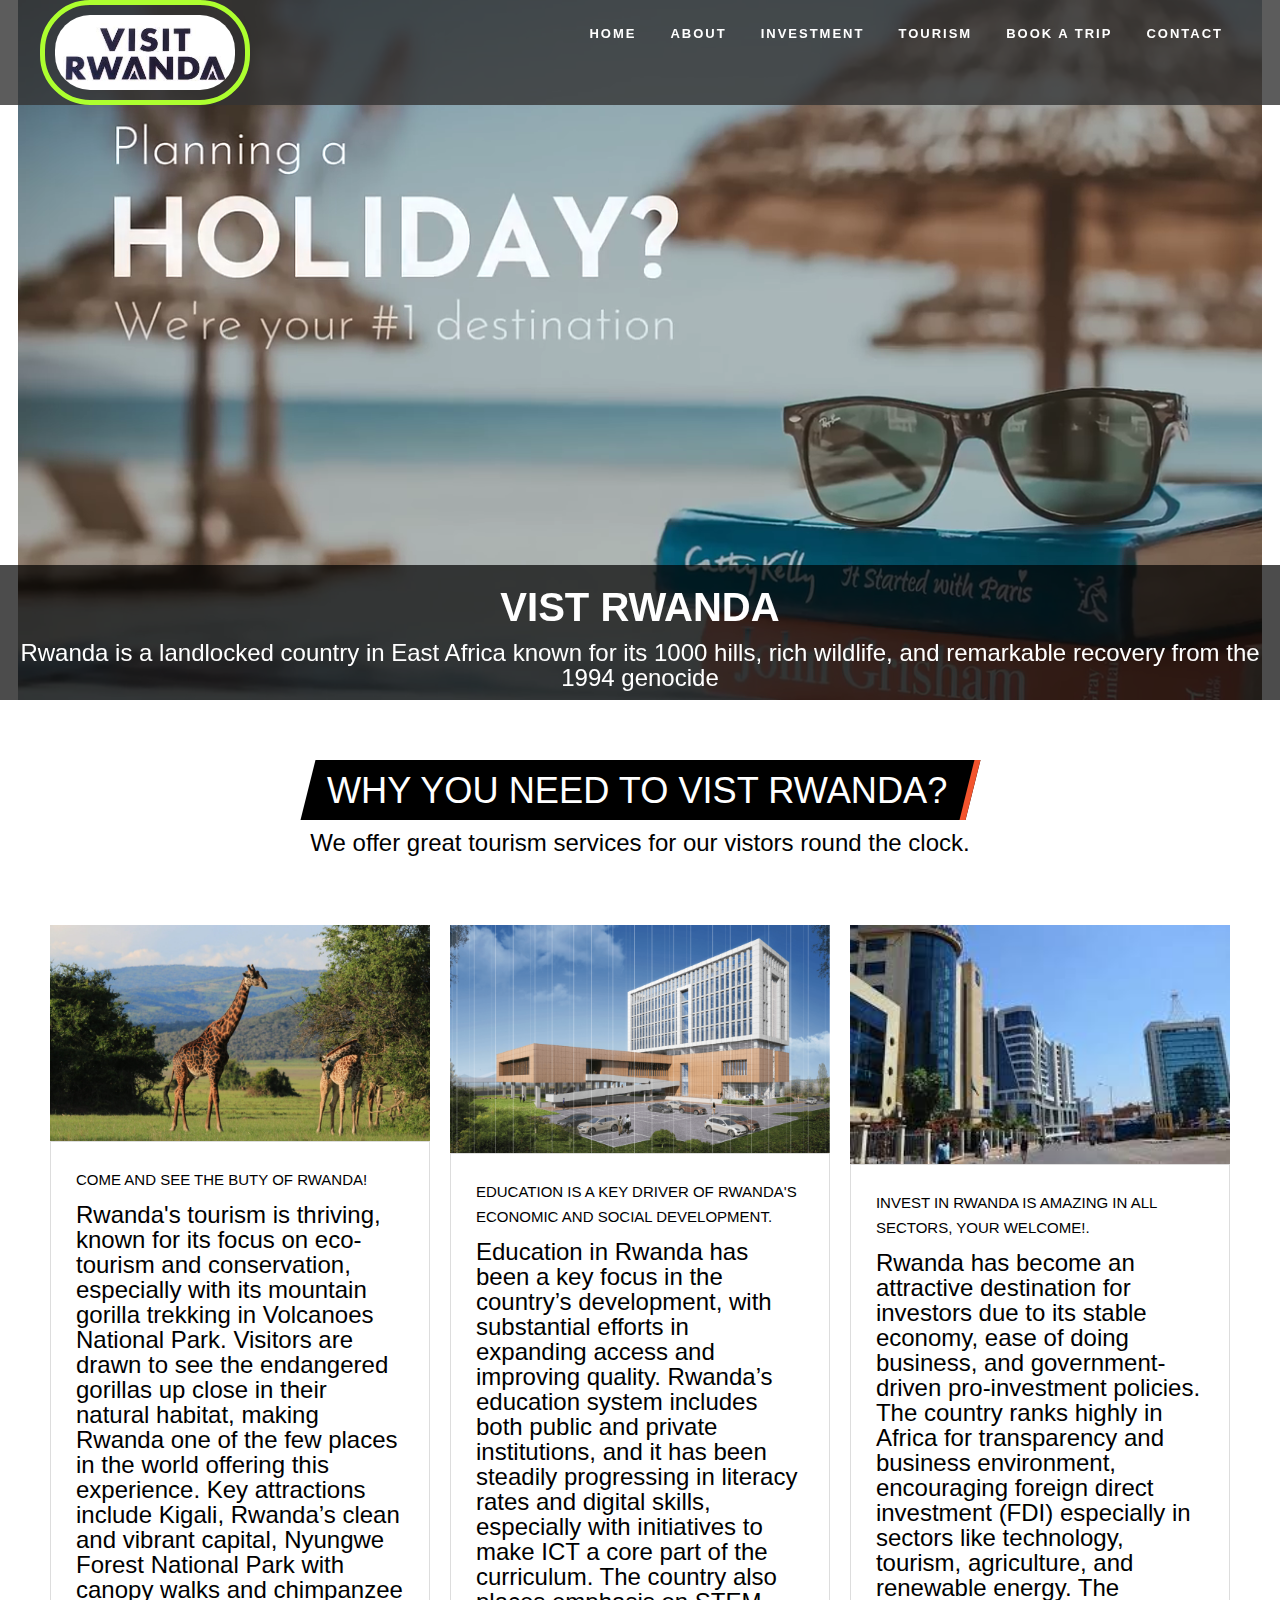
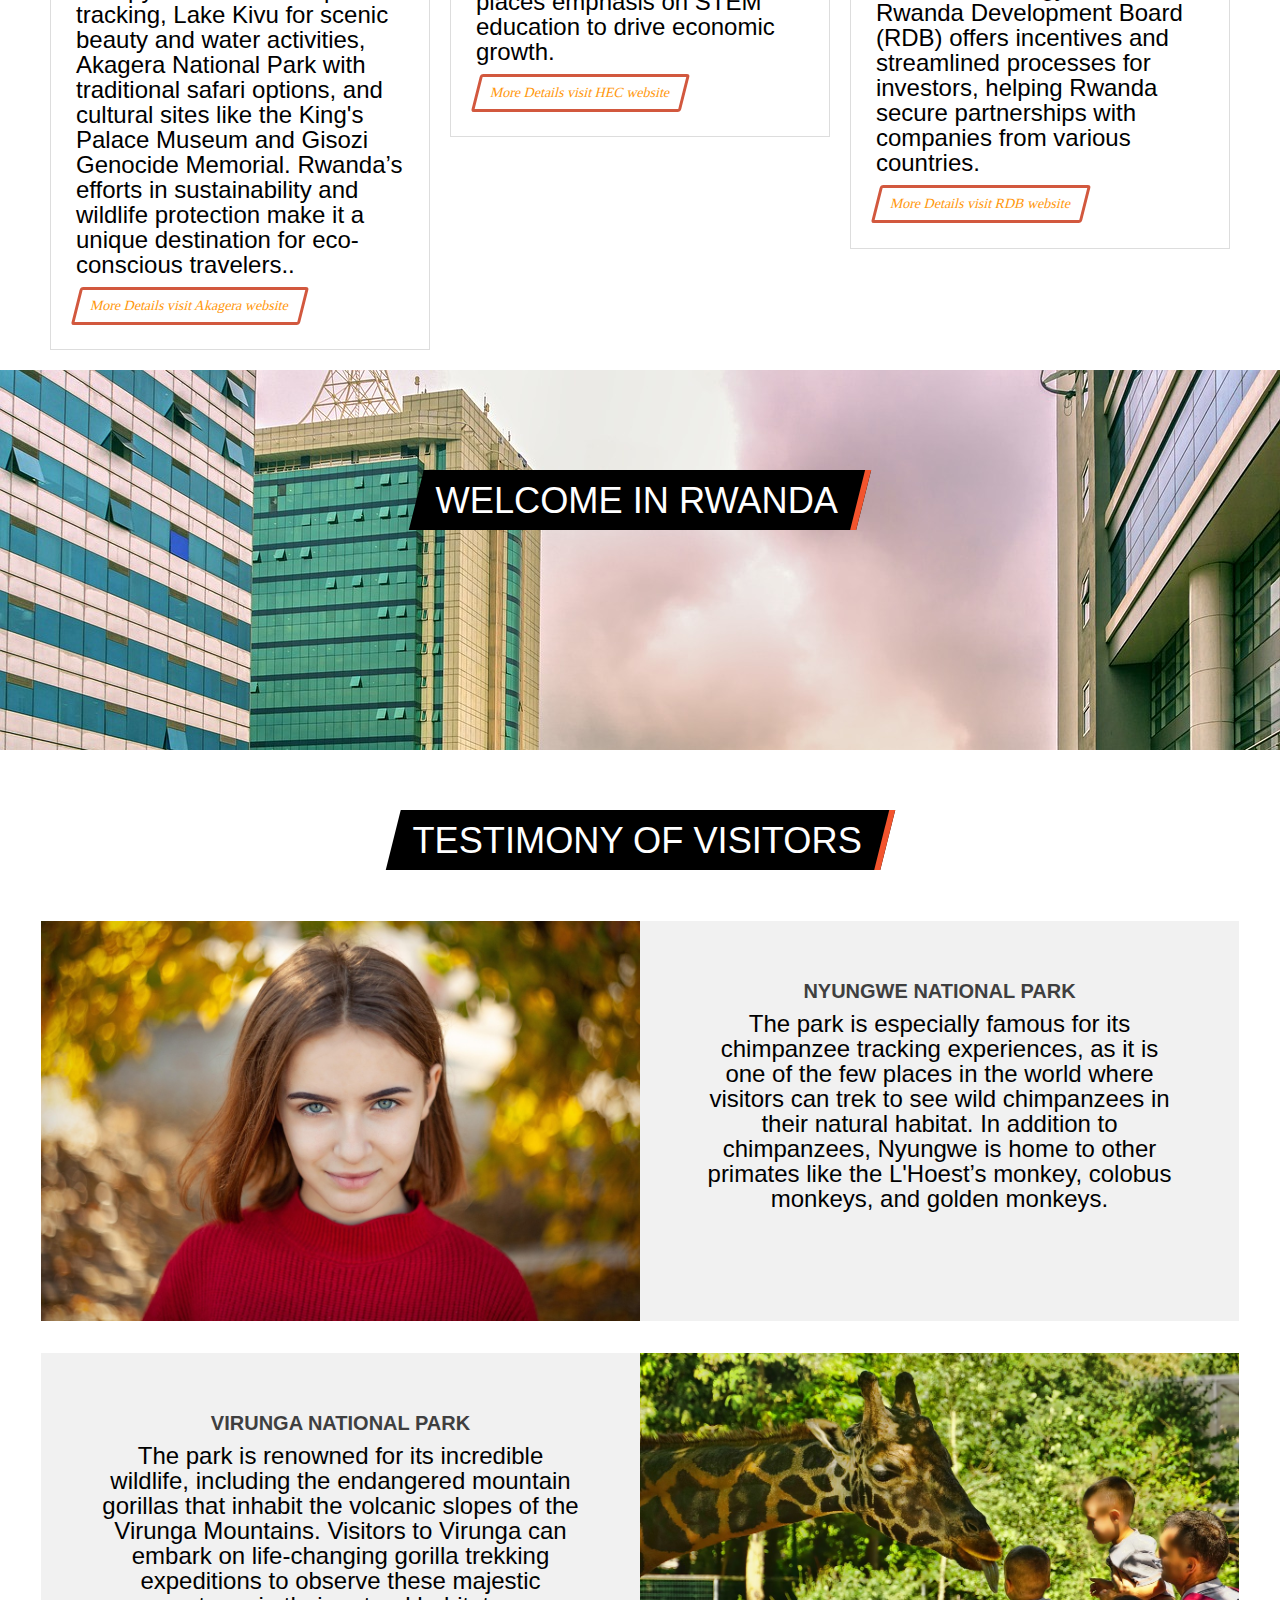
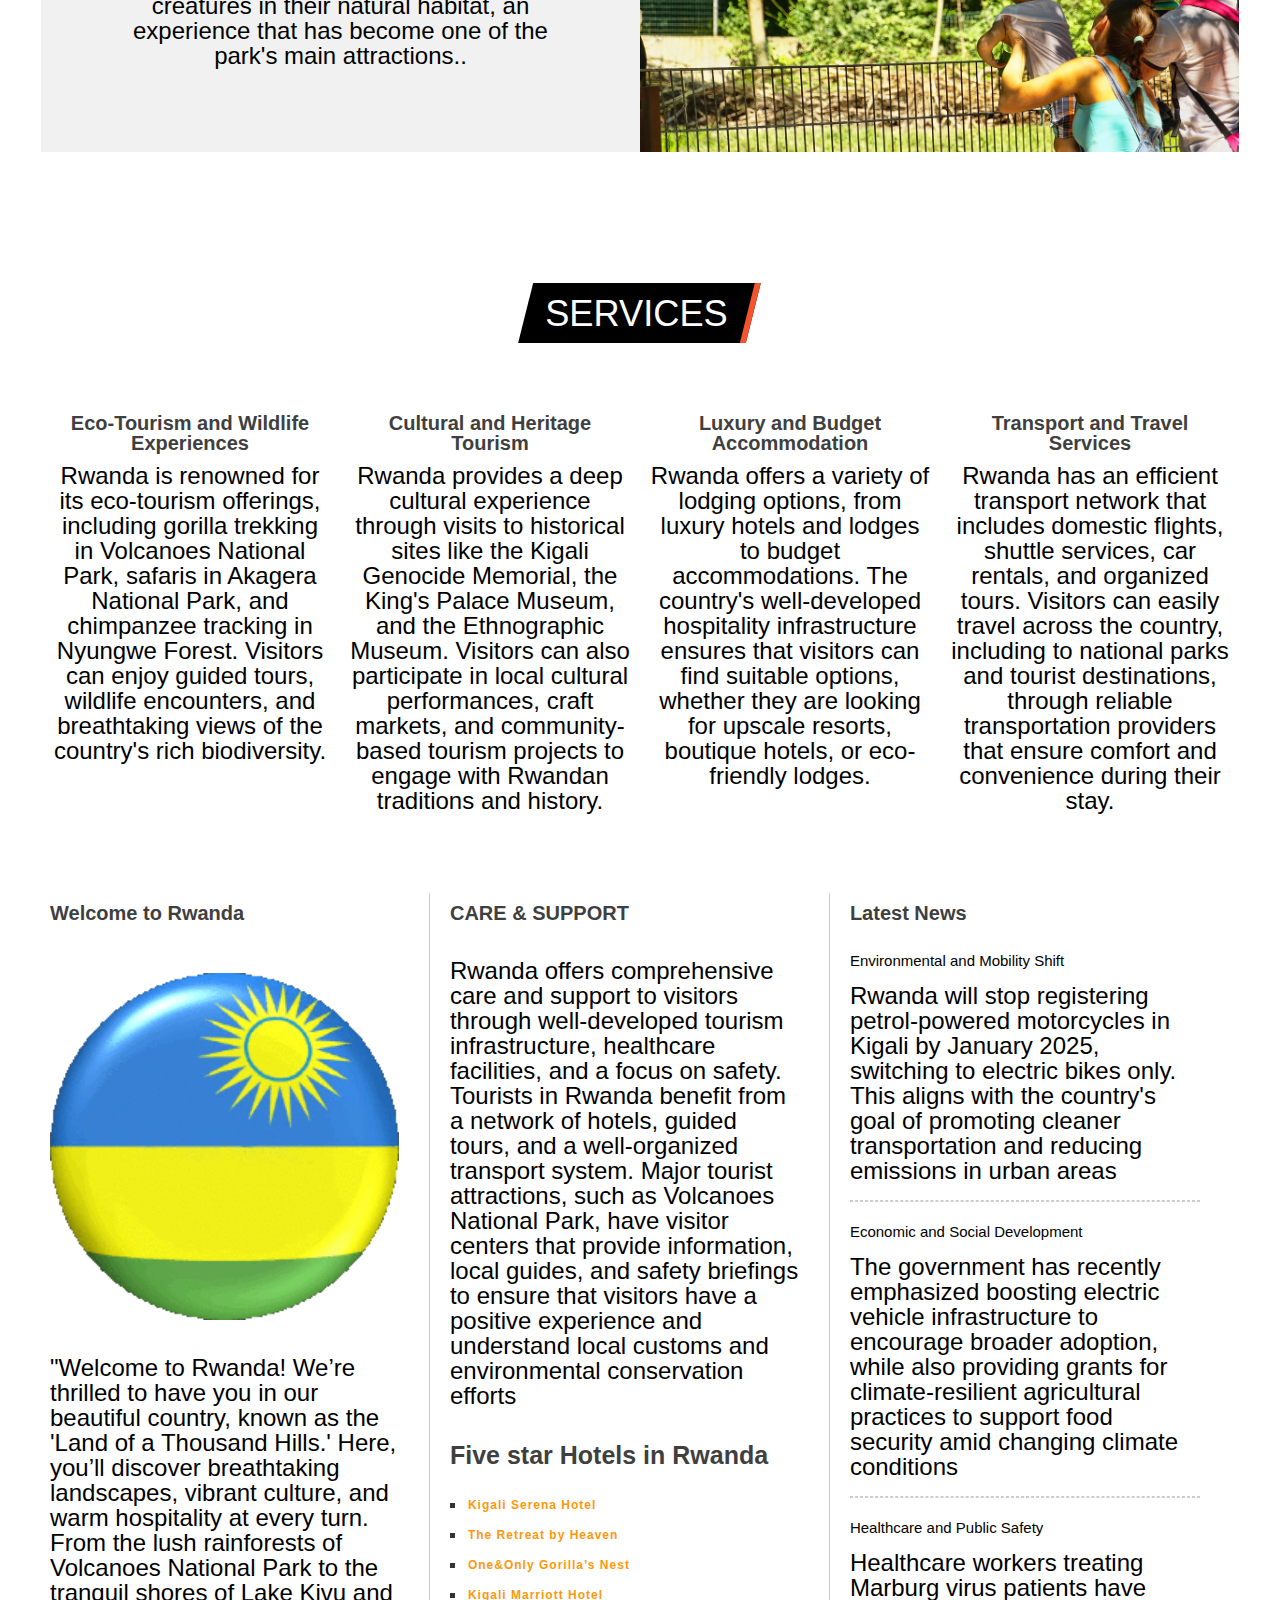
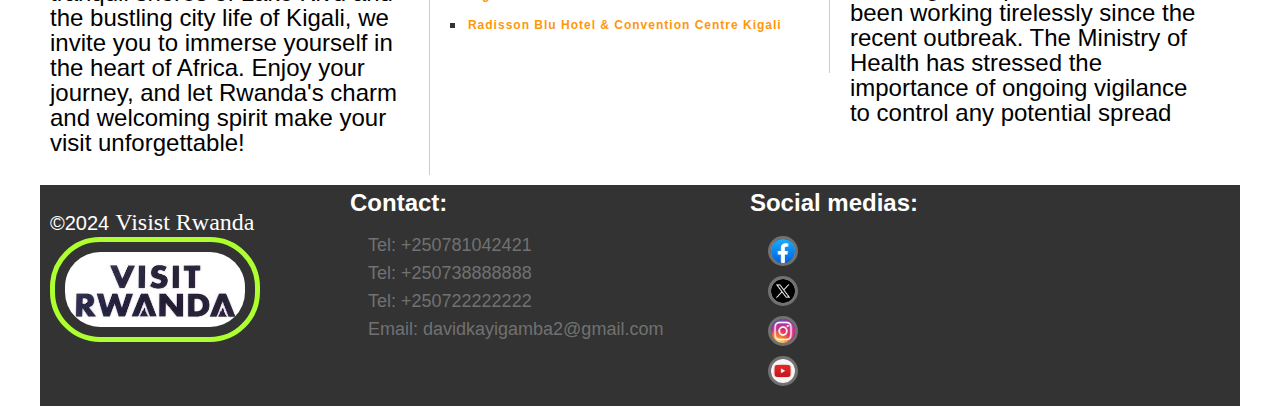
==== index.html @ 7839c7e0 "Add files via upload" ====
<!doctype html>
<html>
<head>
			<title>Home</title>
			<link href="css/style.css" type="text/css" rel="stylesheet">
			<link href="css/grid.css" type="text/css" rel="stylesheet">
</head>
<body>
<main>

		<!------------------------ header ----------------------->

	<header>
		<div class="container">
		<div class="row">
		<a href="index.html" class="logo"><img src="images/logo.jpeg"></a>
		<div class="menu">
			<ul>
				<li><a href="index.html">Home</a></li>
				<li><a href="about.html">About</a></li>
				<li><a href="invest.html">Investment</a></li>
				<li><a href="tourism.html">Tourism</a></li>
				<li><a href="trip.html">Book a trip</a></li>
				<li><a href="contact.html">Contact</a></li>
				</ul>
		</div>
		</div>
		</div>
	</header>
	
	<!------------------------ slider ----------------------->
	
	<section>
		<div class="slider">
			<video autoplay muted loop>  
				<source src="images/Travel Agency Video Template (Editable).mp4" type="video/mp4">
			</video>
			<div class="caption">
			<h1>VIST RWANDA</h1>
			<span>Rwanda is a landlocked country in East Africa known for its 1000 hills, 
				rich wildlife, and remarkable recovery from the 1994 genocide</span>
			</div>
		</div>
	</section>
	
			<!------------------------ content area of home page ----------------------->
	
	<section>
		<section class="content-box box-1">
			<div class="container">
				
				<div class="header">
				<h2 class="heading">
				<span>Why you need to vist Rwanda?</span>
				</h2>
				<p>We offer great tourism services for our vistors round the clock.</p>
				</div>
				
				<div class="row">
					<div class="adjust-1">
					<div class="wrap-col item">
						<div class="zoom-container">
						<img src="images/banner-img1.jpg">
						</div>
						<div class="item-content">
						<span>COME AND SEE THE BUTY OF RWANDA! </span>
						<p>Rwanda's tourism is thriving, known for its focus on eco-tourism and conservation, 
							especially with its mountain gorilla trekking in Volcanoes National Park. 
							Visitors are drawn to see the endangered gorillas up close in their natural habitat,
							 making Rwanda one of the few places in the world offering this experience. 
							 Key attractions include Kigali, Rwanda’s clean and vibrant capital, 
							 Nyungwe Forest National Park with canopy walks and chimpanzee tracking,
							  Lake Kivu for scenic beauty and water activities,
							   Akagera National Park with traditional safari options, and cultural sites like the King's Palace Museum and Gisozi Genocide Memorial. 
							   Rwanda’s efforts in sustainability and wildlife protection make it a unique destination for eco-conscious travelers..</p>
						<a href="https://www.akageranationalparkrwanda.org/" class="btn">More Details visit Akagera website</a>
						</div>
					</div>
					</div>
					
					
					<div class="adjust-1">
					<div class="wrap-col item">
						<div class="zoom-container">
						<img src="images/banner-img2.png">
						</div>
						<div class="item-content">
						<span>EDUCATION IS A KEY DRIVER OF RWANDA'S ECONOMIC AND SOCIAL DEVELOPMENT.</span>
						<p>Education in Rwanda has been a key focus in the country’s development, with substantial efforts in expanding access and improving quality. 
							Rwanda’s education system includes both public and private institutions, and it has been steadily progressing in literacy rates and digital skills,
							 especially with initiatives to make ICT a core part of the curriculum. The country also places emphasis on STEM education to drive economic growth. 
							  </p>
						<a href="https://www.hec.gov.rw/index.php?id=4" class="btn">More Details visit HEC website</a>
						</div>
					</div>
					</div>
					
					<div class="adjust-1">
					<div class="wrap-col item">
						<div class="zoom-container">
						<img src="images/banner-img3.jpeg">
						</div>
						<div class="item-content">
						<span>INVEST IN RWANDA IS AMAZING IN ALL SECTORS, YOUR WELCOME!.</span>
						<p>Rwanda has become an attractive destination for investors due to its stable economy, ease of doing business, and government-driven pro-investment policies. The country ranks highly in Africa for transparency and business environment, encouraging foreign direct investment (FDI) especially in sectors like technology, tourism, agriculture, and renewable energy. The Rwanda Development Board (RDB) offers incentives and streamlined processes for investors, helping Rwanda secure partnerships with companies from various countries.</p>
						<a href="https://rdb.rw/" class="btn">More Details visit RDB website</a>
						</div>
					</div>
					</div>
					
				</div>
				
			</div>
		</section>
		
			<!------------------------ Welcome content ----------------------->
		
		<section class="content-box box-2">
		<div class="container">
		<div class="row">
			
			<div class="header">
			<h2 class="heading">
			<span>Welcome in Rwanda</span>
			</h2>
			 
		</div>
		</section>
		
				<!------------------------  ----------------------->
		
		<section class="content-box box-3">
		<div class="container">
		<div class="row">
			<div class="header">
				<h2 class="heading">	
				<span>Testimony of visitors</span>
				</h2>
			</div>
			
			<div class="post">
			
			<div class="adjust-2">

				<img src="images/Anna.jpg" title="ANNA, UK">
				  
		
			</div>
			
			<div class="adjust-2">
			<div class="wrapper">
			<h3>NYUNGWE NATIONAL PARK</h3>
			<p>The park is especially famous for its chimpanzee tracking experiences, as it is one of the few places in the world where visitors can trek to see wild chimpanzees in their natural habitat. In addition to chimpanzees, Nyungwe is home to other primates like the L'Hoest’s monkey, colobus monkeys, and golden monkeys.</p>
			</div>
			</div>
			
			</div>
			
			<div class="post">
			
			<div class="adjust-2 f-right">
				<img src="images/v1.jpg" title=" David's famil, USA">
			</div>
			
			<div class="adjust-2">
			<div class="wrapper">
			<h3>VIRUNGA NATIONAL PARK</h3>
			<p>The park is renowned for its incredible wildlife, including the endangered mountain gorillas that inhabit the volcanic slopes of the Virunga Mountains. Visitors to Virunga can embark on life-changing gorilla trekking expeditions to observe these majestic creatures in their natural habitat, an experience that has become one of the park's main attractions..</p>
			</div>
			</div>
			
			</div>
			
		</div>
		</div>
		</section>
		
				<!------------------------ Services  ----------------------->
		
		<section class="content-box box-4">
		<div class="container">
		<div class="row">
			<div class="header">
				<h2 class="heading">	
				<span>services</span>
				</h2>
			</div>
			
			<div class="adjust-3">
			<div class="wrap-col item">
			<h3>Eco-Tourism and Wildlife Experiences</h3>
<p>Rwanda is renowned for its eco-tourism offerings, including gorilla trekking in Volcanoes National Park, safaris in Akagera National Park, and chimpanzee tracking in Nyungwe Forest. Visitors can enjoy guided tours, wildlife encounters, and breathtaking views of the country's rich biodiversity.</p>
			</div>
			</div>
			<div class="adjust-3">
			<div class="wrap-col item">
			<h3>Cultural and Heritage Tourism</h3>
<p>Rwanda provides a deep cultural experience through visits to historical sites like the Kigali Genocide Memorial, the King's Palace Museum, and the Ethnographic Museum. Visitors can also participate in local cultural performances, craft markets, and community-based tourism projects to engage with Rwandan traditions and history.</p>
			</div>
			</div>
			<div class="adjust-3">
			<div class="wrap-col item">
			<h3>Luxury and Budget Accommodation</h3>
<p>Rwanda offers a variety of lodging options, from luxury hotels and lodges to budget accommodations. The country's well-developed hospitality infrastructure ensures that visitors can find suitable options, whether they are looking for upscale resorts, boutique hotels, or eco-friendly lodges.</p>
			</div>
			</div>
			<div class="adjust-3">
			<div class="wrap-col item">
			<h3>Transport and Travel Services</h3>
<p>Rwanda has an efficient transport network that includes domestic flights, shuttle services, car rentals, and organized tours. Visitors can easily travel across the country, including to national parks and tourist destinations, through reliable transportation providers that ensure comfort and convenience during their stay.</p>
			</div>
			</div>
			
		</div>
		</div>
		</section>
		
				<!------------------------ care and surport  ----------------------->
		
		<section class="content-box box-5">
		<div class="container">
		<div class="row">
			
			<div class="adjust-1">
			<div class="wrap-col item">
				<h3>Welcome to Rwanda</h3><br><br>
				 
				<img src="images/flag.gif"/> <br>
				<p>"Welcome to Rwanda! We’re thrilled to have you in our beautiful country, known as the 'Land of a Thousand Hills.' Here, you’ll discover breathtaking landscapes, vibrant culture, and warm hospitality at every turn. From the lush rainforests of Volcanoes National Park to the tranquil shores of Lake Kivu and the bustling city life of Kigali, we invite you to immerse yourself in the heart of Africa. Enjoy your journey, and let Rwanda's charm and welcoming spirit make your visit unforgettable!</p>
			</div>
			</div>

			<div class="adjust-1">
			<div class="wrap-col item">
				<h3>CARE & SUPPORT</h3> <br>

<p>Rwanda offers comprehensive care and support to visitors through well-developed tourism infrastructure, healthcare facilities, and a focus on safety. Tourists in Rwanda benefit from a network of hotels, guided tours, and a well-organized transport system. Major tourist attractions, such as Volcanoes National Park, have visitor centers that provide information, local guides, and safety briefings to ensure that visitors have a positive experience and understand local customs and environmental conservation efforts</p><br>
<h2>Five star Hotels in Rwanda</h2><br>
				<ul class="link">
				<li><a href="https://www.serenahotels.com/">Kigali Serena Hotel </a></li>
				<li><a href="https://theretreatrwanda.com/">The Retreat by Heaven</a></li>
				<li><a href="https://www.oneandonlyresorts.com/gorillas-nest">One&Only Gorilla’s Nest</a></li>
				<li><a href="https://www.marriott.com/">Kigali Marriott Hotel </a></li>
				<li><a href="https://www.radissonhotels.com/en-us/hotels/radisson-blu-convention-kigali">Radisson Blu Hotel & Convention Centre Kigali</a></li>
				</ul>
			</div>
			</div>
			
			<div class="adjust-1">
			<div class="wrap-col item" style="border-right:none;"> 
				<h3>Latest News</h3><br>
				<span>Environmental and Mobility Shift</span>
				<p>Rwanda will stop registering petrol-powered motorcycles in Kigali by January 2025, switching to electric bikes only. This aligns with the country's goal of promoting cleaner transportation and reducing emissions in urban areas</p>
				<hr style="border:1px dashed #ccc;margin:17px 0px;">
				<span>Economic and Social Development</span>
				<p>The government has recently emphasized boosting electric vehicle infrastructure to encourage broader adoption, while also providing grants for climate-resilient agricultural practices to support food security amid changing climate conditions​</p>
				<hr style="border:1px dashed #ccc;margin:17px 0px;">
				<span>Healthcare and Public Safety</span>
				<p>Healthcare workers treating Marburg virus patients have been working tirelessly since the recent outbreak. The Ministry of Health has stressed the importance of ongoing vigilance to control any potential spread</p>
				
			</div>
			</div>	
			
		</div>
		</div>
		</section>
	
	</section>
	
	<footer>
	
		<div class="container">
		<div class="row footer-bg">
		
		<div class="hr-border-2"></div>
		<div class="wrapper">
		
		<div class="adjust-3">
		<div class="wrap-col">
		<div class="copyright">
			&copy;2024<strong class="footer-logo">&nbsp;Visist Rwanda</strong>
			<a href="index.html" class="logo2"><img src="images/logo.jpeg"></a>
		
		</div>
		</div>
		</div>
		
		<div class="adjust-4">
		
		<div class="adjust-2">
		<div class="wrap-col">
		<h5 class="heading-1">Contact:</h5> <br>
		
		<ul class="footer-list">
		<li><a href="#">Tel: +250781042421</a></li>
		<li><a href="#">Tel: +250738888888</a></li>
		<li><a href="#">Tel: +250722222222</a></li>
		<li><a href="#">Email: davidkayigamba2@gmail.com</a></li>
		
		</ul>
		</div>
		</div>
		
		<div class="adjust-2">
		<div class="wrap-col">
		<h5 class="heading-1">Social medias:</h5> <br>
		
		<ul class="footer-list">
				<li><a href="#"><img src="images/fb.jpeg"  ></a></li>
				<li><a href="#"><img src="images/x.png"  ></a></li>
				<li><a href="#"><img src="images/inst.jpeg"  a></li>
				<li><a href="#"><img src="images/youtube.jpeg"  ></a></li>
		</ul>
		</div>
		</div>
		</div>
		
		</div>
		
		</div>
		</div>
	
		</footer>

		</footer>

</main>
</body>
</html>
---- css/style.css ----
/********** Responsive media, toggle menu  and media query ********/

 @media (max-width: 1024px) {
	header .menu ul {
	  font-size: 16px;
	}
  
	.content-box .wrap-col {
	  width: 48%;
	}
  
	.footer .container {
	  flex-direction: column;
	  align-items: center;
	}
  }
  
  @media (max-width: 768px) {
	header .menu ul {
	  display: none;
	}
  
	header .menu.active ul {
	  display: block;
	}
  
	.content-box .wrap-col {
	  width: 100%;
	}
  
	footer .container {
	  flex-direction: column;
	  text-align: center;
	}
  }
  
  @media (max-width: 480px) {
	header .logo img {
	  width: 120px;
	}
  
	header .menu ul li {
	  margin-left: 15px;
	}
  
	header .menu ul li a {
	  font-size: 14px;
	}
  
	.slider .caption {
	  font-size: 18px;
	}
  
	.content-box .header h2 {
	  font-size: 28px;
	}
  }



/******************** Adding font  **********************/

@font-face
{
	font-family:'racing sans one';
	src:url("RacingSansOne-Regular.ttf");
}

		/******************** body  **********************/

body{
	width:100%;
	padding:0;
	margin:0;
	background:#fff;
	color:#3f3f3f;
	font:14px/25px Arial;
}
body p{
	 
	color:#000;
	font-size: 24px;
	 
}
*{
	box-sizing:border-box;
}

 

		/************header*****************/
		
header{
	background-color: rgba(51, 51, 51, 0.8);
	z-index: 1000;
	position: fixed;
	width: 100%;
}

		/******************** logo  **********************/

header .logo img{
	display:inline-block;
	margin:0px auto;
	padding:10px;
	max-width:210px;
	border: 5px solid greenyellow;
	border-radius: 50px;
	
}

		/******************** navigation bar **********************/

.menu{
	display:inline-block;
	float: right;
}
ul,ol{
	margin:0;
	padding:0;
	list-style:none;
}
.menu ul li{
	float:left;
	font-size: 13px;
	font-weight: bold;
	
}
.menu ul li a{
	padding:27px 17px;
	letter-spacing:2px;
	text-decoration:none;
	color:#fff;
	font-weight:500px;
	border:0;
	text-transform:uppercase;
	line-height:1;
	display:block;
	position:relative;
	box-sizing:border-box;
}
.menu ul li:hover a{
	background:#f3542d;
	color:#fff;
	border-radius: 50px;
}


			/**********slider**************/

.slider{
	position:relative;
	width:100%;
	overflow:hidden;
	height:700px;
	
}
.slider video{
	display:block;
	position:relative;
	z-index:1;
	max-height:700px;
	width:100%;
	border:0;
}
.caption{
	display:block;
	position:absolute;
	left:0;
	right:0;
	bottom:0;
	z-index:2;
	text-shadow:none;
	color:#fff;
	background:rgba(0,0,0, 0.7);
	padding:30px 20px 10px;
	text-align:center;
	margin:0;
	max-width:none;
	
}
.caption h1{
	font-size:40px;
	margin-bottom:20px;
}
.caption span{
	font-size:24px;
}


/********************** content-index page***********************/

.content-box .box-1{
	padding-bottom:30px;
	min-height:380px;
}

	/**********************small slider for all pages***********************/

.header{
	text-align:center;
	margin:60px auto 50px;
}
.heading{
	background:#000;
	border-right:6px solid #f3542d;
	color:#fff;
	display:inline-block;
	font-size:36px;
	font-weight:normal;
	height:60px;
	line-height:42px;
	padding:10px 20px;
	position:relative;
	text-transform:uppercase;
	transform:rotate(0deg) scale(1.003) skew(-14deg) translate(0px);
	transform-style:flat;
}
.heading span{
	display:block;
transform:rotate(0deg) scale(1.003) skew(14deg) translate(0px);
	transform-style:flat;

}

			/********************* content ***********************/

.content-box .item{padding:10px 0;}
.zoom-container{
	position:relative;
	overflow:hidden;
	display:inline-block;
	width:100% !important;
}

.content-box .item img{
	display:block;
	width:100% !important;
	height:auto;
	transition:all 0.5s ease;
}
.content-box .item .item-content
{
	background:#fff;
	padding:25px;
	border:1px solid #ddd;
}
.content-box .item span{
	font-size:15px;
	font-weight:500px;
	color:#000;
}
.content-box .item:hover .zoom-container img{
	transform:scale(1.25) rotate(5deg);
	
}
.content-box .item:hover .item-content{background:#f3542d;color:#fff;transition:all 600ms ease;}
.content-box .item:hover .item-content p, .content-box .item:hover .item-content span{color:#fff;}
.content-box .item:hover a.btn{color:#fff; border-color:#fff;} 

			/********************* content boxe2 ***********************/

.content-box.box-2{
	background:url(../images/mybg-2.jpg);
	padding:40px 0;
	text-align:center;
	min-height:380px;
	font-size: 24px;

}
.content-box.box-2 p{
color:#fff;
}

			/*********************  content box 3***********************/

.content-box.box-3 .post{
	background:#f1f1f1;
	color:3f3f3f;
	margin-bottom:30px;
	border:1px solid #fff;
}
.content-box.box-3 .post img{
	max-height:440px;
	width:100%;
	border:none;
}
.content-box.box-3 .post .wrapper{
	padding:60px 60px 20px 60px;
text-align:center;}

.post:after,.post:before,section:after,section:before,article:after,article:before{
	clear:both;
	content:" ";
	display:block;
	visibility:hidden;
	width:0;
	height:0;
}

		/********************* content box 4  ***********************/

.content-box.box-4{
	background:url(../images/bg-3.jpg) fixed 0 0;
	min-height:380px;
	padding:40px 0;
	text-align:center;
}

		/********************* content box 5 ***********************/

.content-box.box-5 .item{
	border-right:1px solid #ccc;
	padding-right:30px;
	min-height:380px;
	
}



		/***************footer********************/


		footer .logo2 img{
			display:inline-block;
			margin:0px auto;
			padding:10px;
			max-width:210px;
			border: 5px solid greenyellow;
			border-radius: 50px;
		}
		
.footer{
	color: white;
	font-size:12px;
	width: 100%;
}
.footer-bg
{
	background-color: #333;
	width: 100%;
}
.copyright{
	padding:5px 0 0 0;
	color: white;
	font-size: 20px;
}
.footer-logo
{
	font-weight:normal;
	font-size:24px;
	line-height:30px;
	font-family:'passion one';
	color:white;
	margin:7px 0 0 0;
	display:inline-block;
}

.heading-1{
	color: white;
	font-size: 24px;
}
.footer-list li
{
	font-size:18px;
	line-height:18px;
	padding:0 0 10px 18px;
}
.footer-list li a{
	color:#717171;
	text-decoration:none;
}
.footer-list li a:hover{color:#fff;}

.social-list li
{
		padding:5px 0 0 0;
		text-align:right;
}
.social-list li a{
	display:inline-block;
	width:27px;
	height:24px;
	background:#585858;
}
.social-list li a:hover{
	background:#b30404;
}

.footer-list img{
	border-style: solid;
	border-radius: 50px;
	width: 30px;
	height: 30px;
}

	 


		/*******************about**********************/

		.product-container {
			display: flex;
			gap: 100px;
			justify-content: center;
			flex-wrap: wrap;
		  }
		  
		  /* Individual product styling */
		  .product {
			width: 500px;
			height: 400px;
			text-align: center;
			padding: 10px;
			border: 1px solid #ddd;
			border-radius: 10px;
			transition: transform 0.3s;
			background-color: #f9f9f9;
			box-shadow: 0 4px 8px rgba(0, 0, 0, 0.1);
		  }
		  
		  /* Product title and price styling */
		  .product h3 {
			margin: 10px 0;
			font-size: 18px;
		  }
		  
	
		  
		  /* Image styling and hover animation */
		  .product-image {
			width: 65%;
			border-radius: 10px;
			transition: transform 0.3s, filter 0.3s;
			height: 60%;
		  }
		  
		  .product:hover .product-image {
			transform: scale(1.1);
			filter: hue-rotate(90deg);
		  }
		  
		  /* Optional hover effect on entire product card */
		  .product:hover {
			transform: scale(1.05);
			border-color: #007bff;
		  }

			/*******************form**************************/

#ff label{
	display:block;
	font-weight:bold;
	margin-bottom:5px;
}
#ff input, textarea{
	display:block;
	width:100%;
	border-radius:4px;
	color:#000;
	border:1px solid #afafaf;
	font-size:16px;
	background:#fff;
}
#ff input{
	padding:12px;
	margin:5px 0 10px 0;
	max-height:45px;
}
#ff textarea{
	padding:10px;
	margin:5px 0 25px 0;
	height:200px;
}
#ff .btn{max-width:25%;}
#ff .btn:hover{opacity:0.7;}

			/***************** Style for little things *****************/

div,span,img{
	vertical-align:top;
}

.f-right{
	float:right !important;
}

.orange{
	color:#ff970b !important;
	font-size:27px;
	font-weight:bold;
	margin-bottom:20px;
}

			/***************** Style for links *****************/

a{color:#ff970b; text-decoration:none;vertical-align:top;}
a:hover{text-decoration:underline;}

.btn{
	border:3px solid #d2583e;
	border-radius:3px;
	display:inline-block;
	font-size:14px;
	font-family:'Racing sans one';
	line-height:1.4;
	margin-bottom:0;
	padding:6px 12px;
	text-align:center;
	transform:rotate(0deg) scale(1.003) skew(-14deg) translate(0px);
	vertical-align:top;
	white-space:nowrap;
}

.link{
	margin-bottom:25px;
	text-align:left;
}
.link li{
	margin-bottom:5px;
	align-items: center;
}
.link li a{
	display:inline-block;
	text-decoration:none;
	font-weight:bold;
	letter-spacing:1px;
	font-size:12px;
}
.link li a:hover{
	color:#f26324;
}
.link li:before{
	content:'';
	margin-right:13px;
	display:inline-block;
	width:5px;
	height:5px;
	margin-bottom:2px;
	background:#333;
}

			/***************** Style for paragraph and headings *****************/
			
p{
	padding:0;
	margin:10px 0;
	color:#777;
}
h1,h2,h3,h4,h5{
	margin:0;
	padding:0;
}

h1,h2{font-size:25px;line-height:25px;}
h3,h4{font-size:20px;line-height:20px;}
h5{font-size:16px;line-height:16px;}

		/*****************  *****************/

.clearfix:after, .clearfix:before, article:after, article:before, .widget:after, .widget:before, .order:after, .order:before{
	clear:both;
	content:" ";
	display:block;
	visibility:hidden;
	width:0;
	height:0;
}

/*********** booking page ***********/

 
.booking-form {

	max-width: 500px;
	margin: 0 auto;
	padding: 2rem;
	background-color: #f4f4f4;
	border-radius: 8px;
	box-shadow: 0px 4px 10px rgba(0, 0, 0, 0.1);
  }
  
  .booking-form h2 {
	margin-top: 120px;
	text-align: center;
	margin-bottom: 1.5rem;
	color: #333;
  }
  
  .booking-form label {
	display: block;
	margin-bottom: 0.5rem;
	font-weight: bold;
  }
  
  .booking-form input[type="text"],
  .booking-form input[type="email"],
  .booking-form input[type="date"],
  .booking-form input[type="number"],
  .booking-form select {
	width: 100%;
	padding: 0.8rem;
	margin-bottom: 1rem;
	border: 1px solid #ccc;
	border-radius: 4px;
	font-size: 1rem;
  }
  
  .booking-form button[type="submit"] {
	width: 100%;
	padding: 0.8rem;
	background-color: #28a745;
	color: #fff;
	border: none;
	border-radius: 4px;
	font-size: 1.1rem;
	cursor: pointer;
	transition: background-color 0.3s ease;
  }
  
  .booking-form button[type="submit"]:hover {
	background-color: #218838;
  }

  
  /********** Tourism page *************/

  .tourism-section {
	max-width: 1200px;
	margin: 0 auto;
	padding: 2rem;
	text-align: center;
  }
  
  .tourism-section h2 {
	margin-top: 120px;
	font-size: 2rem;
	color: #333;
	margin-bottom: 2rem;
  }
  
  .destination-cards {
	display: flex;
	flex-wrap: wrap;
	gap: 2rem;
	justify-content: center;
  }
  
  .destination-card {
	background-color: #f8f8f8;
	border-radius: 8px;
	box-shadow: 0px 4px 8px rgba(0, 0, 0, 0.1);
	overflow: hidden;
	width: 250px;
	text-align: left;
	transition: transform 0.3s ease;
  }
  
  .destination-card:hover {
	transform: translateY(-5px);
  }
  
  .destination-card img {
	width: 100%;
	height: auto;
  }
  
  .destination-card h3 {
	font-size: 1.5rem;
	color: #2c3e50;
	margin: 1rem;
  }
  
  .destination-card p {
	font-size: 1rem;
	color: #555;
	margin: 0 1rem 1.5rem 1rem;
  }
  


  /************* Investment page *************/

  .investment-section {
	max-width: 1200px;
	margin: 0 auto;
	padding: 2rem;
	text-align: center;
  }
  
  .investment-section h2 {
	font-size: 2rem;
	color: black;
	margin-bottom: 1rem;
	margin-top: 120px;
  }
  
  .investment-section p {
	font-size: 1.1rem;
	color: black;
	margin-bottom: 2rem;
  }
  
  .investment-highlights {
	display: flex;
	flex-wrap: wrap;
	gap: 2rem;
	justify-content: center;
	margin-bottom: 2rem;
  }
  
  .highlight-card {
	background-color: #f4f4f4;
	padding: 1.5rem;
	border-radius: 8px;
	width: 300px;
	box-shadow: 0px 4px 8px rgba(0, 0, 0, 0.1);
  }
  
  .highlight-card h3 {
	font-size: 1.5rem;
	color: black;
	margin-bottom: 0.5rem;
  }
  
  .highlight-card p {
	font-size: 1rem;
	color: black;
  }
  
  .investment-form {
	background-color: #f8f8f8;
	border-radius: 8px;
	padding: 2rem;
	max-width: 500px;
	margin: 0 auto;
	box-shadow: 0px 4px 10px rgba(0, 0, 0, 0.1);
  }
  
  .investment-form h2 {
	font-size: 1.8rem;
	color: black;
	margin-bottom: 1.5rem;
  }
  
  .investment-form label {
	display: block;
	margin-bottom: 0.5rem;
	font-weight: bold;
  }
  
  .investment-form input[type="text"],
  .investment-form input[type="email"],
  .investment-form input[type="number"],
  .investment-form select {
	width: 100%;
	padding: 0.8rem;
	margin-bottom: 1rem;
	border: 1px solid #ccc;
	border-radius: 4px;
	font-size: 1rem;
  }
  
  .investment-form button[type="submit"] {
	width: 100%;
	padding: 0.8rem;
	background-color: #28a745;
	color: #fff;
	border: none;
	border-radius: 4px;
	font-size: 1.1rem;
	cursor: pointer;
	transition: background-color 0.3s ease;
	border-radius: 30px;
  }
  
  .investment-form button[type="submit"]:hover {
	background-color: #218838;
	border-radius: 50px;
  }
---- css/grid.css ----
.container{
	width:1200px;
	position:relative;
	margin:0px auto;
	padding:0px;
}
.container:after{
	content:" ";
	display:block;
	height:0;
	clear:both;
	visibility:hidden;
}
.container .row:before, .row:after{
	content:" ";
	display:block;
	overflow:hidden;
	visibility:hidden;
	width:0;
	height:0;
}
.container .row:after{
	clear:both;
}
.container .wrap-col{
	margin:10px;
}

.container .adjust-1, .container .adjust-2, .container .adjust-3, .container .adjust-4{
	display:inline-block;
	float:left;
}
.container .adjust-1{width:33.33%;}
.container .adjust-2{width:50%;}
.container .adjust-3{width:25%;}
.container .adjust-4{width:66.66%;}
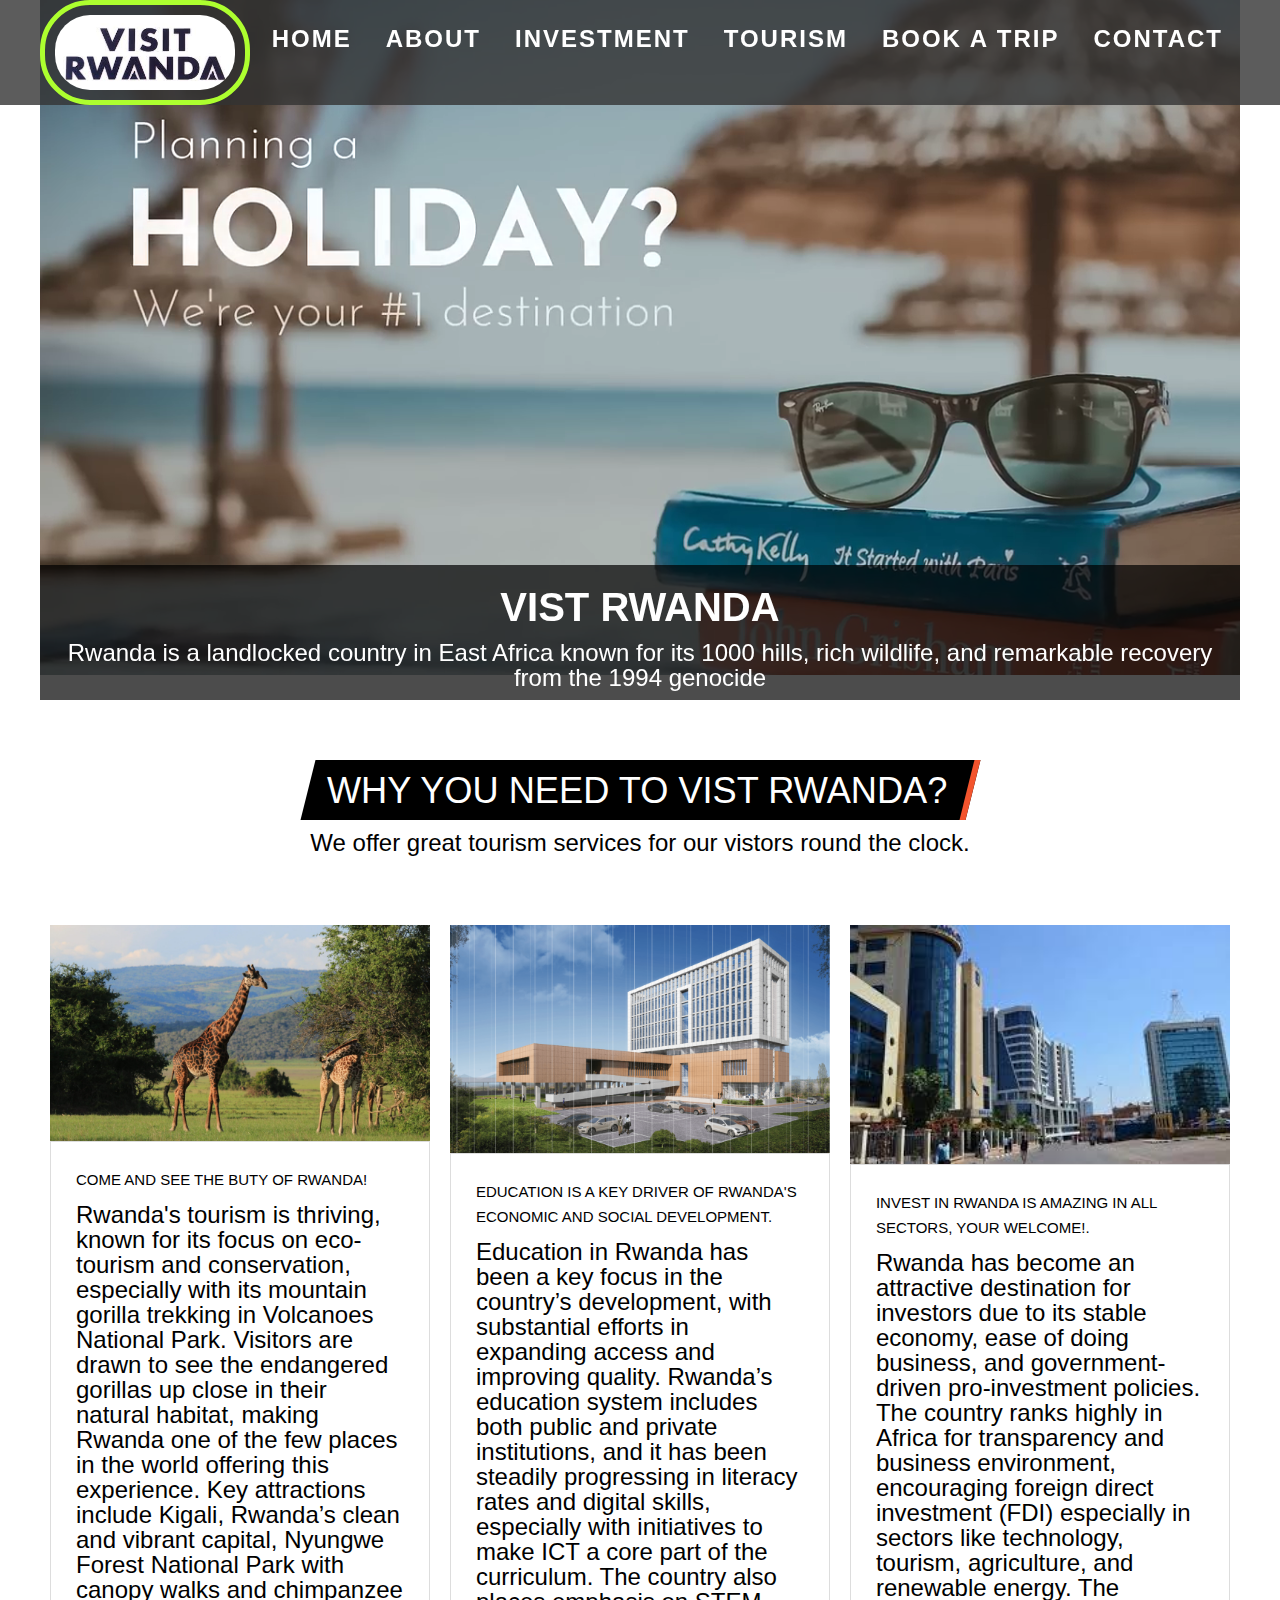
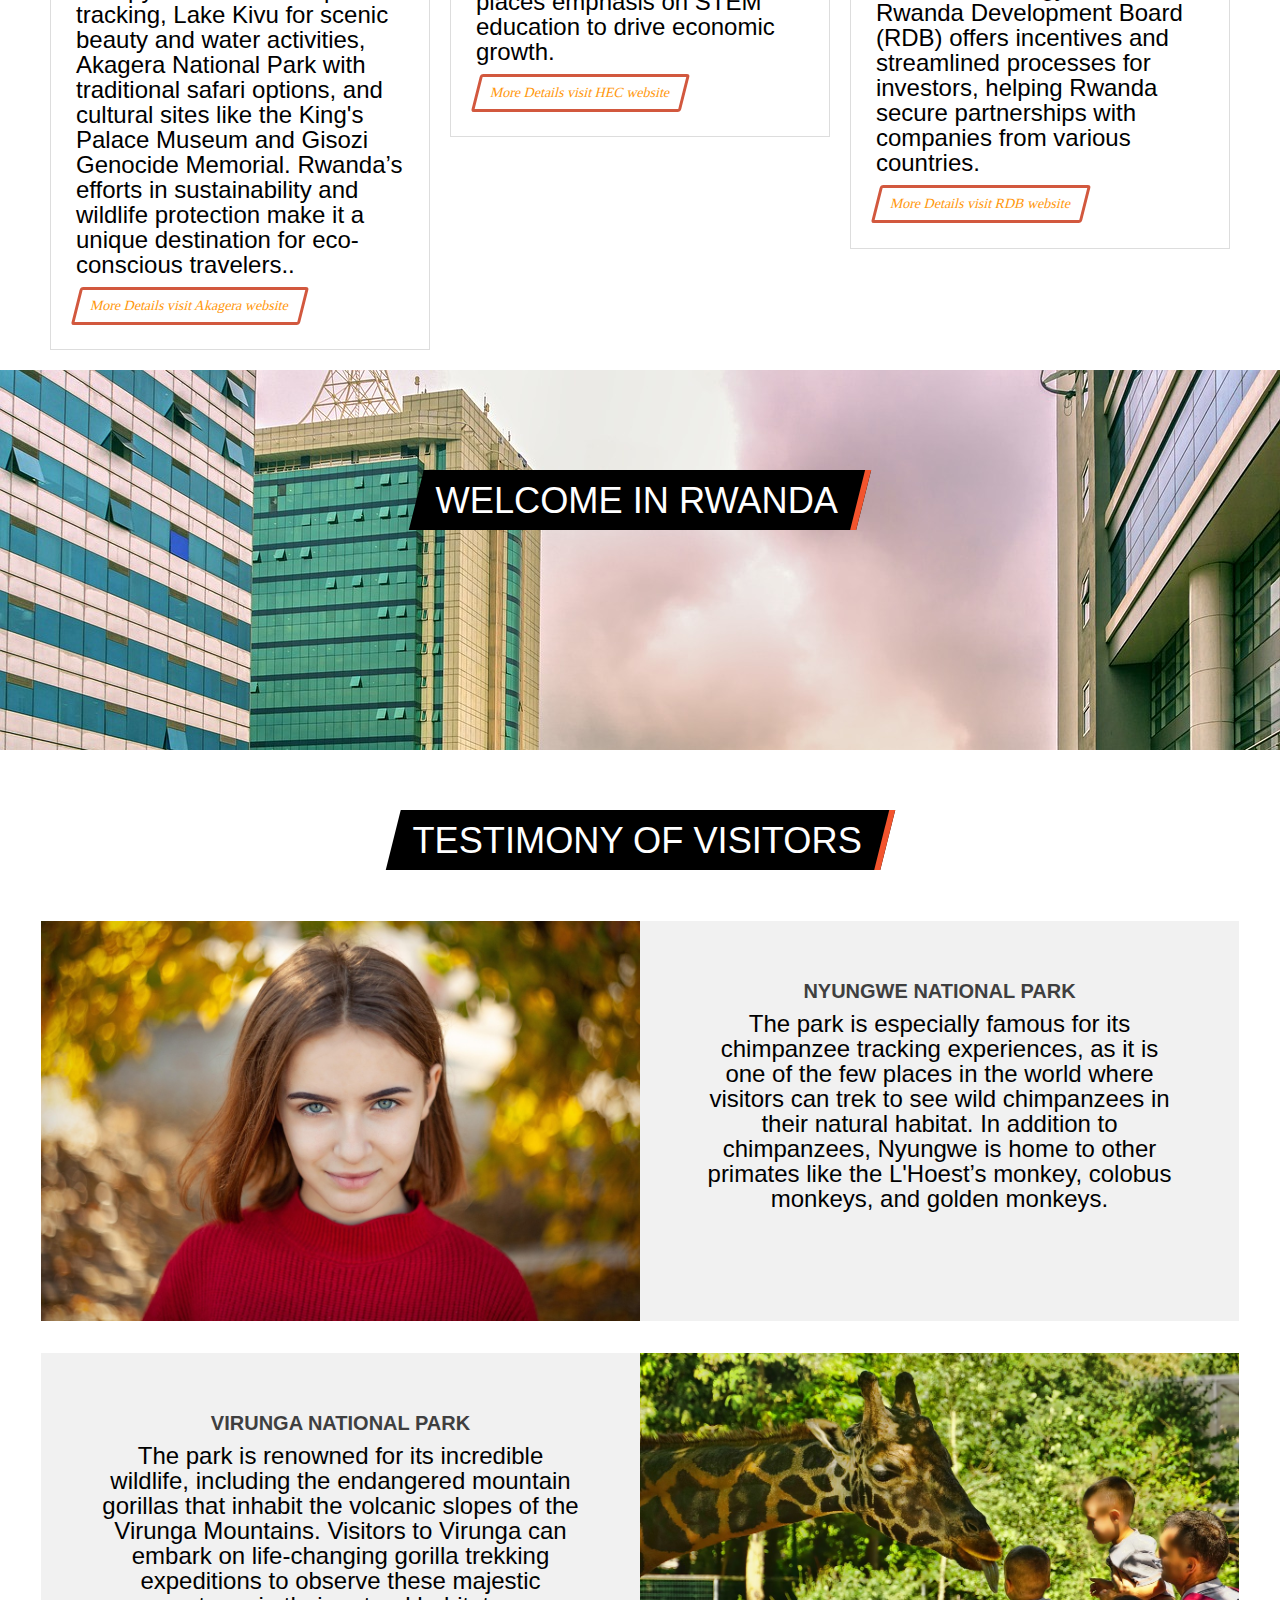
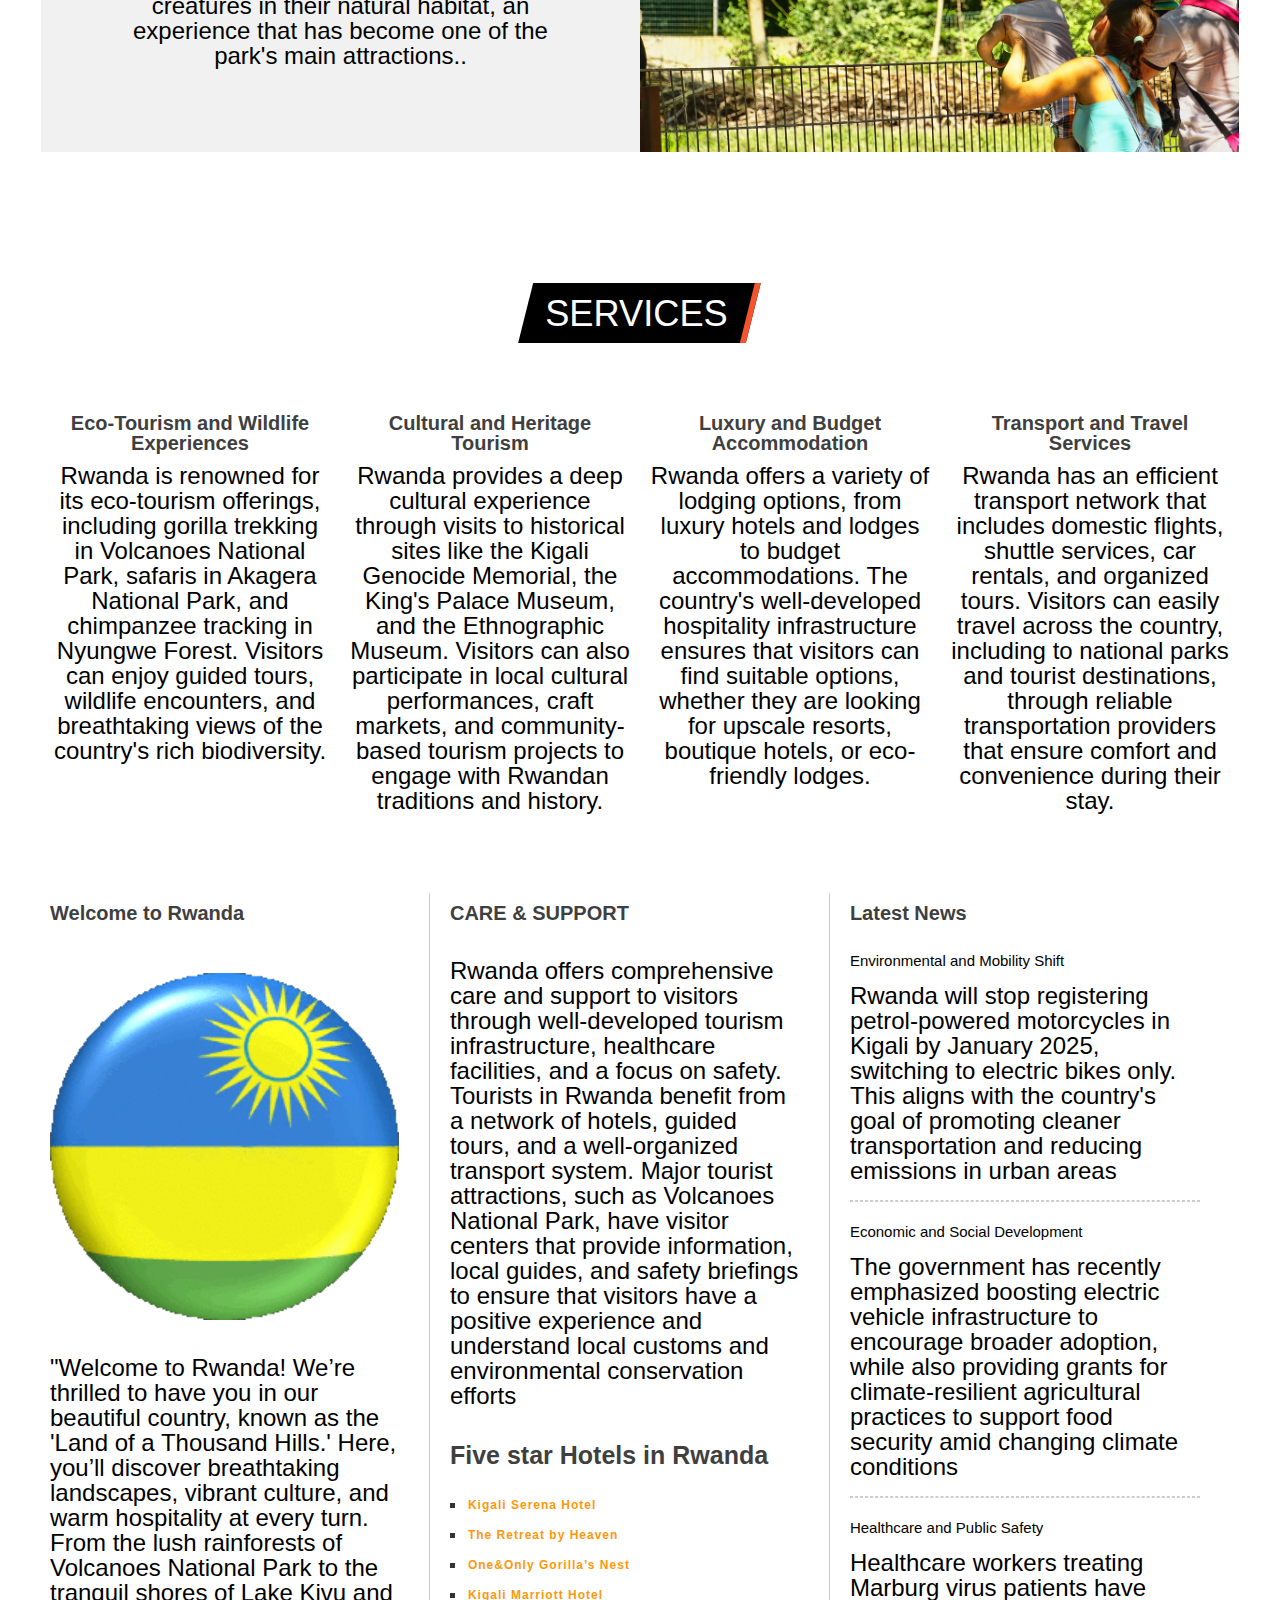
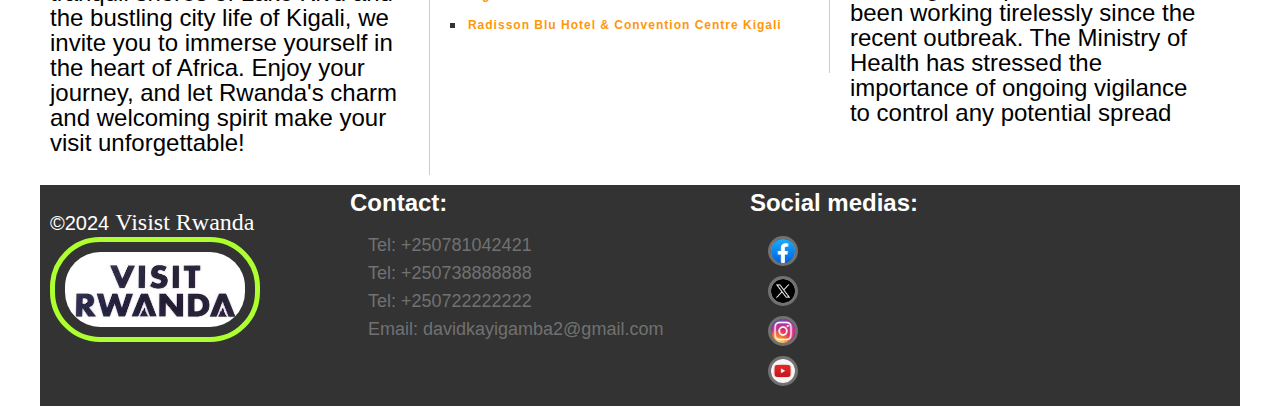
==== commit d8a7db91: "Update index.html" ====
--- a/index.html
+++ b/index.html
@@ -30,7 +30,7 @@
 	
 	<!------------------------ slider ----------------------->
 	
-	<section>
+	<section class="container">
 		<div class="slider">
 			<video autoplay muted loop>  
 				<source src="images/Travel Agency Video Template (Editable).mp4" type="video/mp4">
@@ -326,4 +326,4 @@
 
 </main>
 </body>
-</html>+</html>
--- a/css/style.css
+++ b/css/style.css
@@ -123,7 +123,7 @@
 }
 .menu ul li{
 	float:left;
-	font-size: 13px;
+	font-size: 24px;
 	font-weight: bold;
 	
 }
